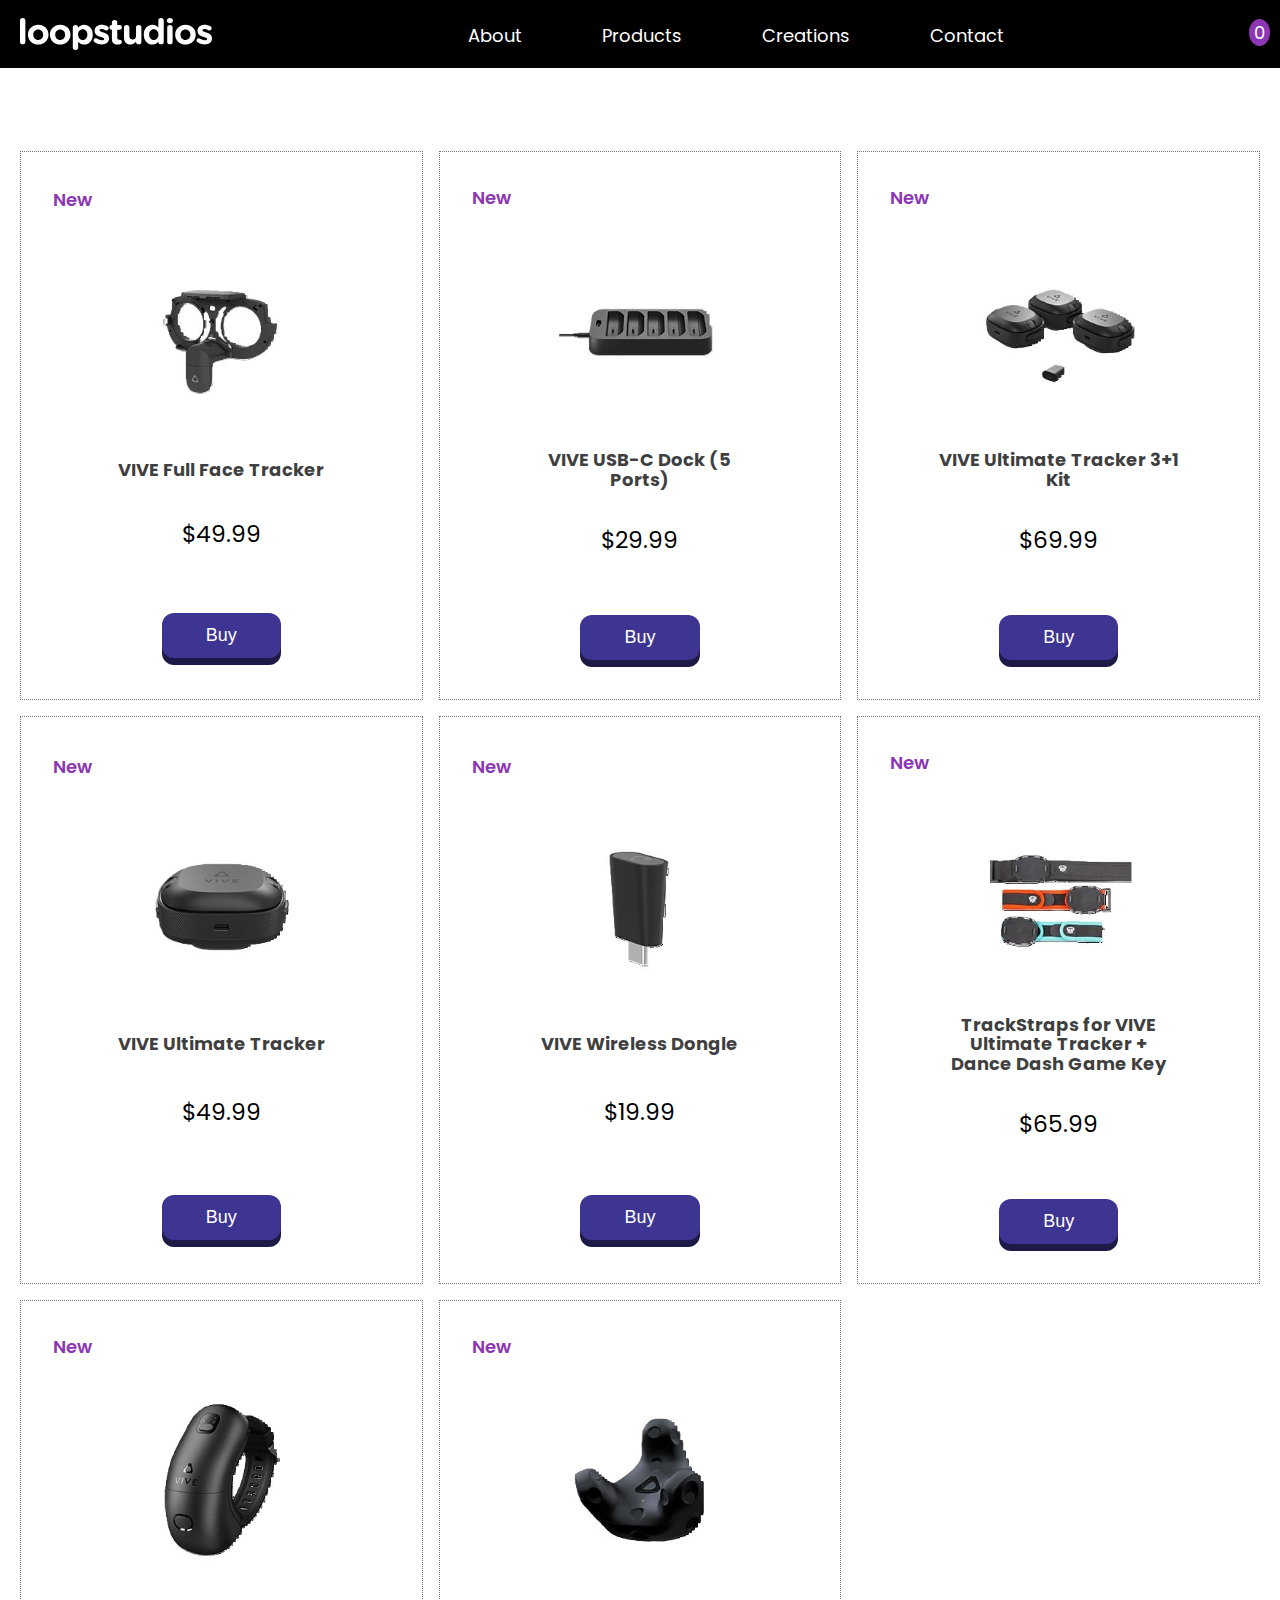
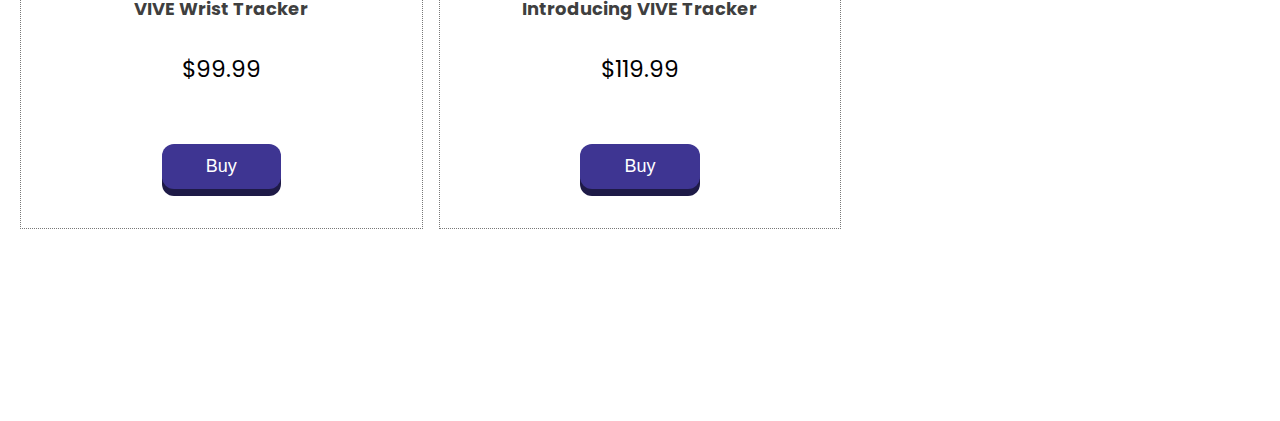
==== accessories.html @ d1fae559 "Add files via upload" ====
<!DOCTYPE html>
<html lang="en">
  <head>
    <meta charset="UTF-8" />
    <meta name="viewport" content="width=device-width, initial-scale=1.0" />
    <link rel="stylesheet" href="style.css" />
    <link rel="preconnect" href="https://fonts.googleapis.com" />
    <link rel="preconnect" href="https://fonts.gstatic.com" crossorigin />
    <link
      href="https://fonts.googleapis.com/css2?family=Poppins:ital,wght@0,100;0,200;0,300;0,400;0,500;0,600;0,700;0,800;0,900;1,100;1,200;1,300;1,400;1,500;1,600;1,700;1,800;1,900&display=swap"
      rel="stylesheet"
    />
    <link rel="preconnect" href="https://fonts.googleapis.com" />
    <link rel="preconnect" href="https://fonts.gstatic.com" crossorigin />
    <link
      href="https://fonts.googleapis.com/css2?family=Caveat:wght@400..700&display=swap"
      rel="stylesheet"
    />

    <link
      rel="stylesheet"
      href="https://cdnjs.cloudflare.com/ajax/libs/font-awesome/6.6.0/css/all.min.css"
      integrity="sha512-Kc323vGBEqzTmouAECnVceyQqyqdsSiqLQISBL29aUW4U/M7pSPA/gEUZQqv1cwx4OnYxTxve5UMg5GT6L4JJg=="
      crossorigin="anonymous"
      referrerpolicy="no-referrer"
    />
    <title>Document</title>
  </head>
  <body>

     
        <div class="hamburger">
          <img src="./images/icon-hamburger.svg" alt="" />
        </div>
        <nav >
          <div class="nav__bar wrapper">
          <div class="logo ">
            <a href="index.html#hero"><img src="./images/logo.svg" alt="" /></a>
          </div>
       
          <div class="mobile__close ">
            <img src="./images/icon-close.svg" alt="" />
          </div>
          <ul class="nav__links ">
            <li class="links"><a href="index.html#about">About</a></li>
            <li class="links" ><a href="index.html#products">Products</a></li>
            <li class="links"><a href="index.html#creations">Creations</a></li>
            <li class="links"><a href="index.html#contact">Contact</a></li>  
          </ul>
        
        <div class="cart__container">
            <div class="cart__badge">
              0
            </div>
            <i id="cart-icon" class="fa-solid fa-cart-shopping " data-quantity="0"></i>
            <!-- Cart Dropdown -->
            <div id="cart" class="cart">

              <h2 class="cart__title">Your Cart</h2>
             
              <div class="cart__content">
              </div>
              <div class="total">
                <p class="total__title">Total: </p>
                <p class="total__price"></p>
              </div>
              <button id="checkoutButton" class="btn checkout-button">Checkout</button>
              <i id="close__cart" class="fa-solid fa-x cart__close"></i>

            </div>
        </div>
    
    </nav>
       
    <main>
      <section class="accessories__page wrapper">
        <div class="header__sub">
          <ul>
            <li>Explore</li>
          </ul>
          <span></span>
        </div>
        <h2>Accessories</h2>
        <div class="accessories__container-page">
          <div class="accessories__box product__box">
            <span class="accessories__head" >New</span>
            <img class="product__img" src="./images/addon1.jpg" alt="" />
            <h3 class="product__text-title">VIVE Full Face Tracker</h3>
            <p class="price" >$49.99</p>
           <button class="btn cart__icon"><p class="button-text">Buy</p></button>
              
            </button>
          </div>
          <div class="accessories__box product__box">
            <span class="accessories__head" >New</span>
            <img class="product__img" src="./images/addon2.jpg" alt="" />
            <h3 class="product__text-title"> VIVE USB-C Dock (5 Ports)</h3>
            <p class="price" >$29.99</p>
     
            <button class="btn cart__icon"><p class="button-text">Buy</p></button>
           
          </div>
          <div class="accessories__box product__box">
            <span class="accessories__head" >New</span>
            <img class="product__img" src="./images/addon3.jpg" alt="" />
            <h3 class="product__text-title">VIVE Ultimate Tracker 3+1 Kit</h3>
            <p class="price" >$69.99</p>
           <button class="btn cart__icon"><p class="button-text">Buy</p></button>
              
            </button>
          </div>
          <div class="accessories__box product__box">
            <span class="accessories__head" >New</span>
            <img class="product__img" src="./images/addon4.jpg" alt="" />
            <h3 class="product__text-title">VIVE Ultimate Tracker</h3>
            <p class="price" >$49.99</p>
           <button class="btn cart__icon"><p class="button-text">Buy</p></button>
              
            </button>
          </div>
          <div class="accessories__box product__box">
             <span class="accessories__head" >New</span>
            <img class="product__img" src="./images/addon5.jpg" alt="" />
            <h3 class="product__text-title">VIVE Wireless Dongle</h3>
            <p class="price">$19.99</p>
           <button class="btn cart__icon"><p class="button-text">Buy</p></button>
              
            </button>
          </div>
          <div class="accessories__box product__box">
             <span class="accessories__head" >New</span>
            <img class="product__img" src="./images/addon6.jpg" alt="" />
            <h3 class="product__text-title">TrackStraps for VIVE Ultimate Tracker + Dance Dash Game Key</h3>
            <p class="price" >$65.99</p>
           <button class="btn cart__icon"><p class="button-text">Buy</p></button>
              
            </button>
          </div>
          <div class="accessories__box product__box">
             <span class="accessories__head" >New</span>
            <img class="product__img"  src="./images/addon7.jpg" alt="" />
            <h3 class="product__text-title">VIVE Wrist Tracker</h3>
            <p class="price" >$99.99</p>
           <button class="btn cart__icon"><p class="button-text">Buy</p></button>
        
            </button>
          </div>
          <div class="accessories__box product__box">
             <span class="accessories__head" >New</span>
            <img class="product__img"  src="./images/addon8.jpg" alt="" />
            <h3 class="product__text-title">Introducing
                VIVE Tracker</h3>
            <p class="price" >$119.99</p>
           <button class="btn cart__icon"><p class="button-text">Buy</p></button>
             
            </button>
          </div>
        </div>
      </section>
    </main>
    <script src="script.js" ></script>
  </body>
</html>
---- style.css ----
:root {
  --DarkGray: hsl(0, 0%, 55%);
  --VeryDarkGray: hsl(0, 0%, 41%);
  --accentColor: #8c36b4;
  --button: #3d3491;
  --buttonCheckOut: #02ac70;
  --fw-sm: 300;
  --fw-med: 400;
  --fw-lrg: 600;

  --padding-400: 12px;
  --padding-600: 32px;
  --padding-700: 48px;
  --margin-400: 16px;
  --margin-600: 32px;
  --margin-700: 48px;
  --margin-800: 80px;
  --margin-xl: clamp(6rem, 1rem + 25vw, 12rem);
  --gap-400: 16px;
  --gap-600: 32px;
  --gap-700: 48px;
  --gap-800: 64px;
  --font-200: clamp(0.75rem, 0.5rem + 0.45vw, 0.75rem);
  --font-300: clamp(1rem, 0.5rem + 0.875vw, 1.125rem);
  --font-350: clamp(1.125rem, 0.5rem + 1.2vw, 1.5rem);
  --font-400: clamp(1.25rem, 0.5548rem + 1.2vw, 1.75rem);
  --font-500: clamp(1.25rem, 0.75rem + 2.75vw, 2.5rem);
  --font-600: clamp(1.75rem, 1rem + 5.5vw, 4rem);
}

*,
*::before,
*::after {
  box-sizing: border-box;
  padding: 0;
  margin: 0;
}

html {
  scroll-behavior: smooth;

  font-family: "Poppins", sans-serif;
}
body {
  line-height: 1.5;
  max-width: 1700px;
  margin-inline: auto;
  font-size: var(--font-400);
}
h1,
h2,
h3 {
  line-height: 1.1;
  color: white;
}
h2 {
  font-weight: var(--fw-med);
  font-size: var(--font-500);
  margin-bottom: 1rem;
  color: black;
  letter-spacing: 0.25rem;
}
p {
  font-size: var(--font-300);
  color: var(--VeryDarkGray);
}
span {
  font-size: var(--font-300);
}
img,
picture,
video,
canvas,
svg {
  display: block;
  max-width: 100%;
  object-fit: cover;
}

input,
textarea,
select {
  font: inherit;
}
.wrapper {
  width: min(100% - 32px, 1240px);
  margin-inline: auto;
}
section,
header {
  margin-bottom: var(--margin-xl);
  scroll-margin-top: 6rem;
}

span {
  text-decoration: none;
  list-style: none;
  color: black;
  font-size: var(--font-300);
  font-weight: var(--fw-light);
}

.title__header {
  padding-bottom: var(--margin-400);
}

.header__sub {
  display: flex;
  align-items: center;
}
.header__sub ul li {
  color: var(--DarkGray);
  font-size: var(--font-300);
}
.header__sub span {
  border-bottom: 1px solid black;
  width: 50px;
  margin-left: var(--padding-400);
}

/*=============== BUTTON ===============*/
button {
  cursor: pointer;
}
button i {
  margin-right: 0.5rem;
}
.btn {
  background: hsl(246, 47%, 19%);
  border-radius: 12px;
  border: none;
  padding: 0 0 1px;
  cursor: pointer;
  outline-offset: 4px;
  margin-top: var(--margin-600);
}
.button-text {
  display: block;
  padding: 12px 24px;
  border-radius: 12px;
  background: hsl(246, 47%, 39%);
  color: white;
  transform: translateY(-6px);
}
.btn:active .button-text {
  transform: translateY(-2px);
}

.btn.add-to-cart {
  background-color: hsl(246, 9%, 70%);
}
.btn.add-to-cart .button-text {
  display: block;
  padding: 12px 24px;
  border-radius: 12px;
  background: hsl(240, 26%, 95%);
  color: var(--button);
  transform: translateY(-6px);
}
.btn.btn.add-to-cart:active .button-text {
  transform: translateY(-2px);
}
.checkout-button {
  background-color: #02ac70;
  border-radius: 20px;
  padding: var(--padding-400) var(--padding-700);
  color: white;
  font-weight: var(--fw-med);
}
.btn__tab {
  background-color: transparent;
  border: none;
  font-size: var(--font-300);
  color: var(--VeryDarkGray);
  transition: 500ms ease;
}

.btn__tab.active {
  color: #3d3491;
  text-decoration: underline;
  text-decoration-thickness: 0.125rem;
  text-underline-offset: 0.5rem;
}
/*=============== NAVIGATION ===============*/

header {
  position: relative;
  min-height: 90vh;
  background-image: url(./images/desktop/image-hero.jpg);
  background-position: center;
  background-size: cover;
}
.hamburger {
  display: none;
  cursor: pointer;
}
nav {
  background-color: black;
  z-index: 1;
  position: fixed;
  top: 0;
  left: 0;
  right: 0;
}
.nav__bar {
  display: flex;
  justify-content: space-between;
  align-items: center;
  padding-block: 1rem;
}
.nav__links {
  display: flex;
  gap: 5rem;
  cursor: pointer;
  list-style: none;
  align-items: baseline;
}

.nav__links a {
  position: relative;
  color: white;
  text-decoration: none;
  font-size: var(--font-300);
  font-weight: var(--fw-med);
  transition: 0.3s ease;
}
.nav__links a:not(.product__link)::before {
  position: absolute;
  content: "";
  top: 25px;
  left: 0;
  right: 0;
  bottom: 0;
  width: 0;
  height: 2px;
  transition: 500ms ease;
}
.nav__links a:not(.product__link):hover::before {
  width: 100%;
  background: var(--accentColor);
}
.mobile__close {
  display: none;
}
.btn-mobile {
  display: none;
}
.product__link {
  position: relative;
  color: white;
  font-size: var(--font-300);
  font-weight: var(--fw-med);
}
.product__link ul {
  position: absolute;
  display: none;
  left: -10px;
  padding-block: var(--padding-400);
  padding-left: var(--padding-400);
  list-style: none;
  background-color: black;
  width: 200px;
  transition: 300ms ease;
}
.product__link i {
  margin-left: 5px;
}

.products__show.show {
  display: grid;
  padding-block: var(--padding-600);

  gap: var(--gap-400);
}
.products__show a {
  font-size: var(--font-200);
}
/*=============== CART ===============*/
.cart {
  position: fixed;
  top: 2px;
  right: -100%;
  display: grid;
  background-color: white;
  box-shadow: 2px 2px 8px rgba(0, 0, 0, 0.534);

  padding: 1rem;
}
.cart.active {
  right: 5px;
  transition: 300ms ease;
}
.cart__container {
  position: relative;
  display: grid;

  align-items: center;
}
.cart__container .fa-cart-shopping {
  color: white;
  cursor: pointer;
}
.cart__container .cart__badge {
  position: absolute;
  top: -15px;
  right: -10px;
  color: white;
  background-color: var(--accentColor);
  border-radius: 50%;
  font-size: var(--font-300);
  padding-inline: 0.325rem;
}

.cart h2 {
  color: black;
  font-size: var(--font-350);
  text-align: center;
}
.cart__content {
  border-bottom: 1px dotted black;
}
.total {
  display: flex;
  justify-content: end;
  margin: 1rem 2rem 0.5rem;
  gap: 0.25rem;
}
.total p {
  color: black;
  font-weight: var(--fw-med);
  font-size: 1rem;
}
button {
  justify-self: center;
}
#close__cart {
  position: absolute;
  top: 10px;
  right: 10px;
  cursor: pointer;
  font-size: 0.75rem;
}
.cart__box {
  display: grid;
  grid-template-columns: 120px 150px 20px;
  align-items: center;

  gap: 0.5rem;
}
.detail__box {
  display: grid;
  gap: 0.25rem;
  margin-bottom: 0.75rem;
}
.cart__product-title,
.cart__price {
  font-size: 1rem;
}
.cart__quantity {
  width: 50px;
  height: 20px;
  font-size: 0.75rem;
}
.cart__remove {
  cursor: pointer;
  font-size: 1.25rem;
}

/*=============== HOME ===============*/

.hero {
  display: grid;
  align-items: center;
  min-height: 100vh;
}
.hero__box {
  display: grid;
  border: 2px solid white;
  max-width: 700px;

  padding: 1rem 2.25rem;
}

.hero__box h1 {
  font-size: var(--font-600);
  font-weight: var(--fw-sm);
}

/*=============== ABOUT ===============*/

.about__container {
  display: grid;
  grid-template-columns: 1.25fr 1fr;
  align-items: end;
}

.about__text {
  padding: 4rem 0 1rem 6rem;

  background-color: white;
  transform: translateX(-25%);
}

/*=============== PRODUCTS ===============*/

.tab__box {
  display: flex;
  justify-content: space-evenly;
  margin-bottom: 8rem;
}

.product__box {
  display: none;
  animation: moving 700ms ease;
}
@keyframes moving {
  from {
    transform: translateX(-50px);
    opacity: 0;
  }
  to {
    transform: translateX(0);
    opacity: 1;
  }
}
.product .product__box:not(:nth-of-type(1)) {
  margin-top: var(--margin-800);
}
.products .product__box.active {
  display: grid;
  grid-template-columns: repeat(auto-fit, minmax(350px, 1fr));
}

.product__text > * {
  margin-bottom: var(--margin-600);
}

.products .price__card > :nth-child(1) {
  text-decoration: line-through;
  text-decoration-color: firebrick;

  color: var(--DarkGray);
}
.products .price > :nth-child(2) {
  font-size: var(--font-400);
}

/*=============== ACCESSORIES ===============*/
.accessories__container {
  position: relative;
}
.accessories__container img {
  width: 100%;
  max-height: 600px;
}
.accessories__text {
  position: absolute;
  content: "";
  top: 40%;
  left: 50%;
  transform: translateX(-50%);
  text-align: center;
}
.accessories__text h2,
.accessories__text p {
  color: white;
}

/*=============== SERVICES ===============*/

.creations__header {
  display: flex;
  justify-content: space-between;
  align-items: center;
}

.grid {
  margin-top: 4rem;
  display: flex;
  gap: 2rem;
  flex-wrap: wrap;
  justify-content: center;
}
.card {
  display: grid;
}

.card > * {
  grid-column: 1 / 2;
  grid-row: 1 / 2;
}
.card span {
  color: white;
  align-self: end;
  text-align: center;
  padding-bottom: 3rem;
  padding-inline: 0.5rem;
  font-size: var(--font-350);
}

/*=============== TESTIMONIALS ===============*/

.testimonials-container {
  display: grid;
  grid-template-columns: repeat(auto-fit, minmax(350px, 1fr));
  gap: 1rem;
  justify-content: center;
  margin-top: var(--margin-700);
}
.test {
  display: flex;
  flex-direction: column;
  align-items: center;
  gap: 1rem;
}

.test img {
  width: 150px;
  aspect-ratio: 1;
  border-radius: 50%;
}
.test h4 {
  font-size: var(--font-350);
}
.review {
  display: flex;
}
.fa-star {
  display: inline-block;
}
.testimonials .fa-star.checked {
  color: gold;
}

/*=============== CONTACT ===============*/

.contact h2 {
  color: black;
}

.contact__container {
  display: grid;
  grid-template-columns: repeat(auto-fit, minmax(350px, 1fr));
  gap: 2rem;
  margin-top: var(--margin-800);
}
.container__right {
  display: grid;
  margin-inline: auto;
}

.contact span {
  margin-left: 0.5rem;
  font-size: var(--font-300);
}
.form__text {
  display: grid;
  gap: 1rem;
}
.contact input,
textarea {
  border: 1px solid black;
  padding: 0.5rem;
  font-family: inherit;
  font-size: var(--font-300);
}

.contact .btn {
  justify-self: start;
}

.map__pic {
  width: 100%;
  height: 100%;
  object-fit: cover;
}
/*=============== FOOTER ===============*/

footer {
  background-color: black;
  padding: 2rem;
}
.footer__container {
  display: flex;
  justify-content: space-between;
  align-items: start;
  flex-wrap: wrap;
}
.footer__container > * {
  display: grid;
  gap: 1rem;
}
.socials > * {
  color: white;
  display: flex;
  align-items: center;
  gap: 0.5rem;
}

footer span,
footer i,
footer p {
  color: white;
  font-size: var(--font-300);
}

/*=============== ACCESSORIES ===============*/

.accessories__container-page {
  display: grid;
  grid-template-columns: repeat(auto-fit, minmax(350px, 1fr));
  gap: var(--gap-400);
  margin-top: var(--margin-800);
}
.accessories__box {
  border: 1px dotted rgba(0, 0, 0, 0.527);
  display: grid;
  gap: var(--gap-600);
  justify-items: center;
  align-items: center;
  padding-block: var(--padding-600);
  text-align: center;
}
.accessories__head {
  justify-self: start;
  color: var(--accentColor);
  padding-left: var(--padding-600);
  font-weight: var(--fw-lrg);
}
.accessories__container-page img {
  width: 175px;
  height: 175px;
}

.accessories__box h3 {
  color: rgba(0, 0, 0, 0.76);
  font-size: var(--font-300);
  max-width: 20ch;
}
.accessories__container-page p:not(.button-text) {
  font-size: var(--font-350);
  font-weight: var(--fw-med);
  color: black;
}
.accessories__page .button-text {
  padding: 12px 44px;
}
/*=============== LEARN MORE HTML ===============*/
.review {
  border-bottom: 3px dotted var(--DarkGray);
  padding: 1rem;
}

.review .box {
  display: grid;
  align-items: center;
  justify-items: center;
}
.details h3 {
  color: black;
  margin-block: var(--margin-700);
}
.container {
  display: grid;
  grid-template-columns: repeat(3, 1fr);

  gap: 4rem;
}
.details .box {
  border-right: 1px solid black;
}

.details .box:last-child {
  border-right: none;
}
.details .box {
  margin-bottom: var(--marginBottom);
}
.details span {
  color: var(--VeryDarkGray);
}

/*=============== CHECKOUT.HTML ===============*/

.checkout__container {
  display: grid;
}
.input__box img {
  display: inline;
}

.checkout__container form {
  display: flex;
  justify-content: center;
  align-items: center;
  gap: var(--gap-400);
  align-items: center;
  padding-block: var(--padding-600);
}
.input__box .span {
  display: block;
  margin: 8px 0;
}

.checkout__box h3 {
  color: black;
  margin-bottom: 1rem;
}
.checkout__box input {
  font-size: var(--font-300);
  padding: 8px;
  width: 100%;
}

.flex {
  display: flex;
  align-items: center;

  gap: 8px;
}

.checkout-item {
  display: flex;
  gap: var(--gap-400);
  align-items: center;
  margin: 0;
}
#checkoutTotal {
  color: black;
}

.checkout__container button {
  justify-self: end;
  width: 250px;
}
.checkout__final .cart__box {
  display: flex;
  justify-content: space-between;
  gap: 2rem;
}
.checkout__final .detail__box {
  display: flex;
  justify-content: space-between;
  width: 100%;
}
.checkout__final .detail__box .cart__product-title {
  margin-inline: auto;
}
.checkout__final .total__price {
  display: flex;
  justify-content: end;
}

@media (max-width: 800px) {
  section,
  header {
    margin-bottom: 7rem;
  }
  .hamburger {
    display: block;
    position: fixed;
    top: 25px;
    right: 20px;
  }

  .hamburger.active {
    display: none;
  }
  .mobile__close {
    cursor: pointer;
    display: none;
  }
  .mobile__close.active {
    display: block;
    position: absolute;
    top: 25px;
    right: 20px;
  }
  .footer__container {
    text-align: center;
    justify-content: center;
  }
  .nav__bar {
    position: absolute;
    top: 0;
    right: 0;
    left: -100%;

    flex-direction: column;
    justify-content: center;

    gap: 3rem;
    margin: 0;
    padding: 5rem;
    width: 100%;
    background-color: black;
    transition: 0.3s ease;
  }

  .nav__bar.active {
    left: 0;
  }
  .nav__links {
    flex-direction: column;
    gap: 2rem;
  }

  .product__text {
    order: 1;
  }

  .about__container {
    grid-template-columns: 1fr;
    align-items: center;
    justify-content: center;
    gap: 2rem;
  }
  .about__text {
    text-align: center;
    padding: 1rem 2rem;
    transform: translate(0);
  }

  .btn-desktop {
    display: none;
  }
  .btn-mobile {
    display: block;
    margin-inline: auto;
    margin-top: 2rem;
  }
  .card span {
    text-align: left;
  }
  .footer__container {
    flex-direction: column;
    align-items: center;
    justify-content: center;

    gap: 2rem;
  }
  .socials {
    display: flex;
    justify-content: center;
    flex-wrap: wrap;
  }
  .product__link ul {
    position: relative;
    width: 100%;
    left: 5px;
  }
}
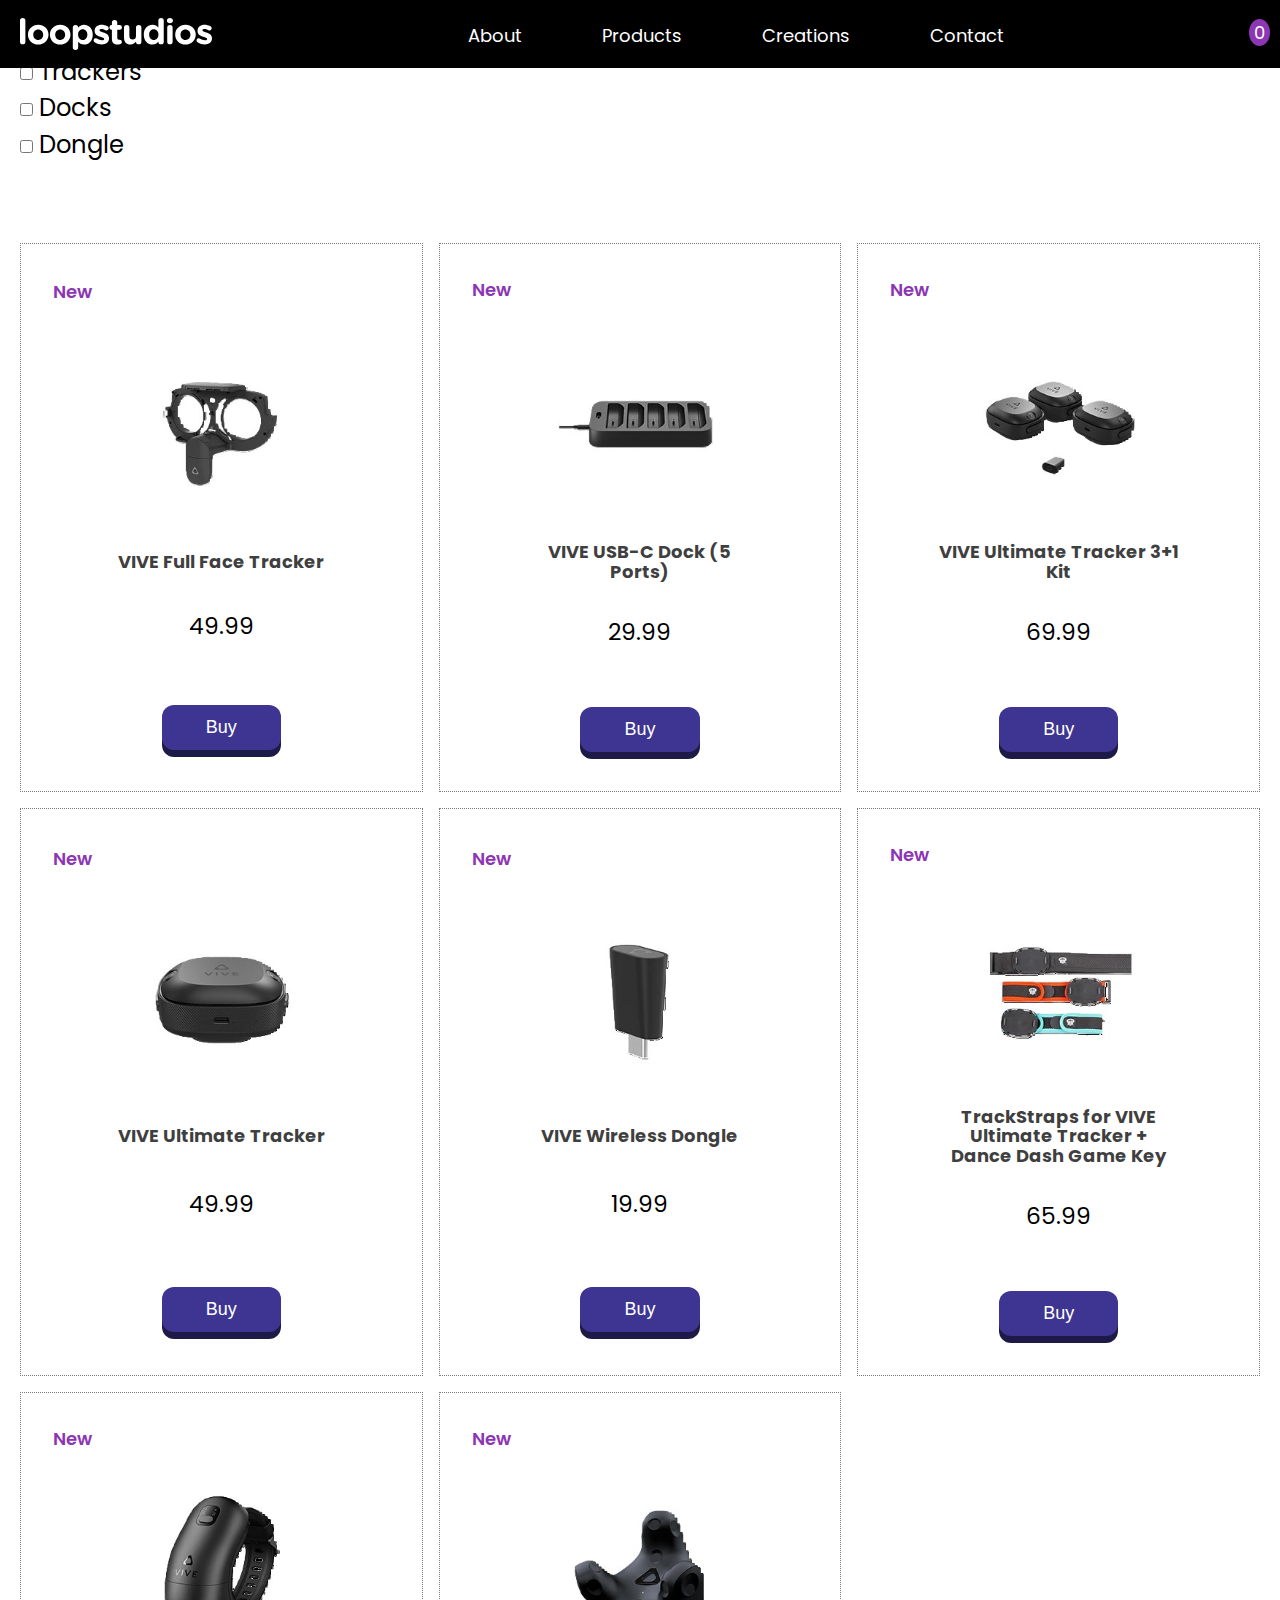
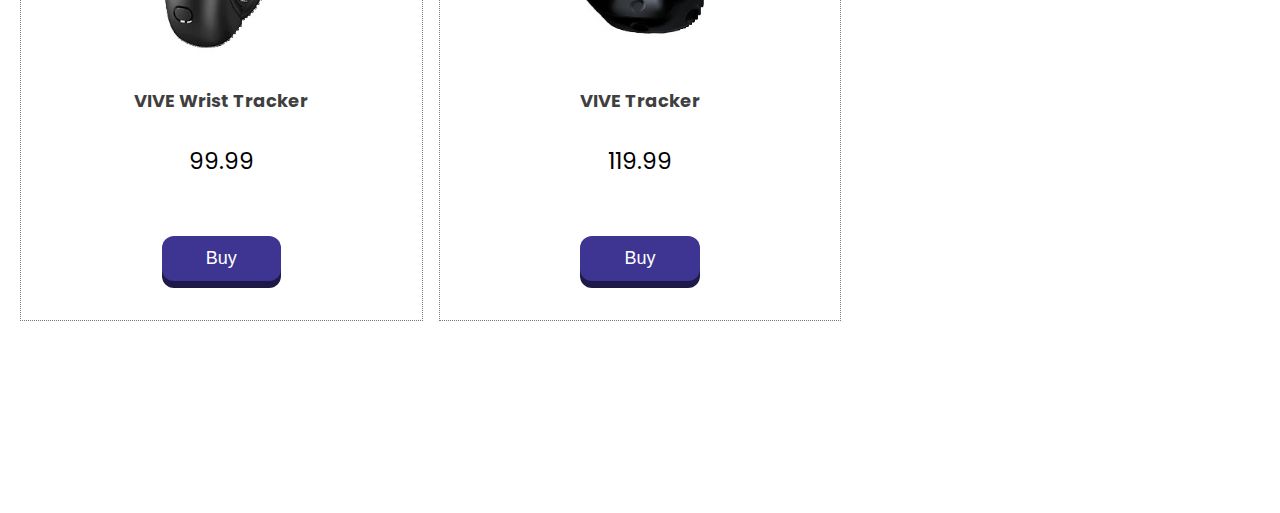
==== commit 782697c1: "Update filter style" ====
--- a/accessories.html
+++ b/accessories.html
@@ -73,88 +73,30 @@
     </nav>
        
     <main>
-      <section class="accessories__page wrapper">
-        <div class="header__sub">
-          <ul>
-            <li>Explore</li>
-          </ul>
-          <span></span>
+          <section class="accessories__page wrapper">
+        <div class="filters">
+          <p>Filters</p>
+          <p>Category</p>
+          <div class="filters__container">
+            <div>
+              <input type="checkbox" class="check" id="trackers">
+              <label for="trackers">Trackers</label>
+            </div>
+            <div>
+              <input type="checkbox" class="check" id="docks">
+              <label for="docks">Docks</label>
+            </div>
+            <div>
+              <input type="checkbox" class="check" id="dongle">
+              <label for="dongle">Dongle</label>
+            </div>
+          </div>
         </div>
-        <h2>Accessories</h2>
-        <div class="accessories__container-page">
-          <div class="accessories__box product__box">
-            <span class="accessories__head" >New</span>
-            <img class="product__img" src="./images/addon1.jpg" alt="" />
-            <h3 class="product__text-title">VIVE Full Face Tracker</h3>
-            <p class="price" >$49.99</p>
-           <button class="btn cart__icon"><p class="button-text">Buy</p></button>
-              
-            </button>
-          </div>
-          <div class="accessories__box product__box">
-            <span class="accessories__head" >New</span>
-            <img class="product__img" src="./images/addon2.jpg" alt="" />
-            <h3 class="product__text-title"> VIVE USB-C Dock (5 Ports)</h3>
-            <p class="price" >$29.99</p>
+   
+        <div class="accessories__container-page" >
+         
      
-            <button class="btn cart__icon"><p class="button-text">Buy</p></button>
-           
-          </div>
-          <div class="accessories__box product__box">
-            <span class="accessories__head" >New</span>
-            <img class="product__img" src="./images/addon3.jpg" alt="" />
-            <h3 class="product__text-title">VIVE Ultimate Tracker 3+1 Kit</h3>
-            <p class="price" >$69.99</p>
-           <button class="btn cart__icon"><p class="button-text">Buy</p></button>
-              
-            </button>
-          </div>
-          <div class="accessories__box product__box">
-            <span class="accessories__head" >New</span>
-            <img class="product__img" src="./images/addon4.jpg" alt="" />
-            <h3 class="product__text-title">VIVE Ultimate Tracker</h3>
-            <p class="price" >$49.99</p>
-           <button class="btn cart__icon"><p class="button-text">Buy</p></button>
-              
-            </button>
-          </div>
-          <div class="accessories__box product__box">
-             <span class="accessories__head" >New</span>
-            <img class="product__img" src="./images/addon5.jpg" alt="" />
-            <h3 class="product__text-title">VIVE Wireless Dongle</h3>
-            <p class="price">$19.99</p>
-           <button class="btn cart__icon"><p class="button-text">Buy</p></button>
-              
-            </button>
-          </div>
-          <div class="accessories__box product__box">
-             <span class="accessories__head" >New</span>
-            <img class="product__img" src="./images/addon6.jpg" alt="" />
-            <h3 class="product__text-title">TrackStraps for VIVE Ultimate Tracker + Dance Dash Game Key</h3>
-            <p class="price" >$65.99</p>
-           <button class="btn cart__icon"><p class="button-text">Buy</p></button>
-              
-            </button>
-          </div>
-          <div class="accessories__box product__box">
-             <span class="accessories__head" >New</span>
-            <img class="product__img"  src="./images/addon7.jpg" alt="" />
-            <h3 class="product__text-title">VIVE Wrist Tracker</h3>
-            <p class="price" >$99.99</p>
-           <button class="btn cart__icon"><p class="button-text">Buy</p></button>
-        
-            </button>
-          </div>
-          <div class="accessories__box product__box">
-             <span class="accessories__head" >New</span>
-            <img class="product__img"  src="./images/addon8.jpg" alt="" />
-            <h3 class="product__text-title">Introducing
-                VIVE Tracker</h3>
-            <p class="price" >$119.99</p>
-           <button class="btn cart__icon"><p class="button-text">Buy</p></button>
-             
-            </button>
-          </div>
+
         </div>
       </section>
     </main>
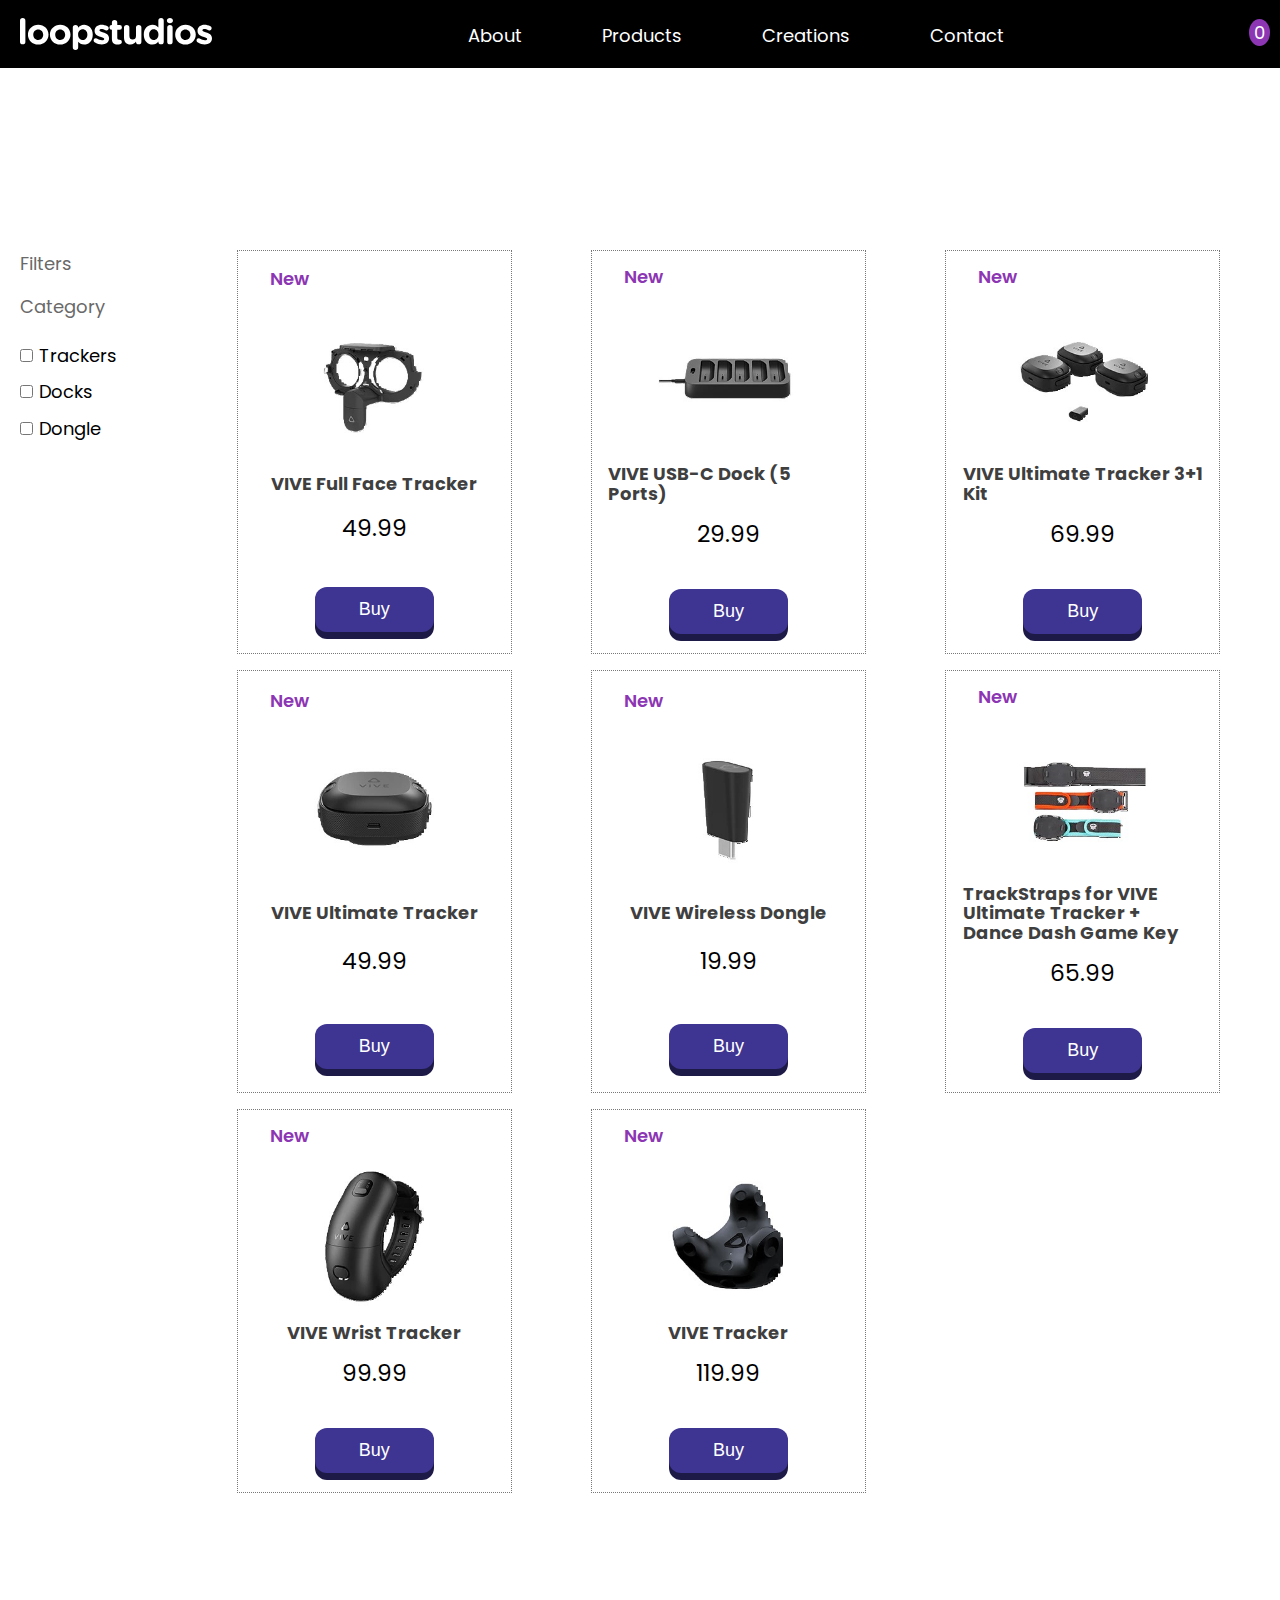
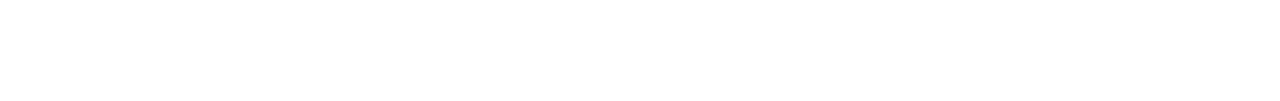
==== commit 3f16f3b8: "Update all new accessories.html" ====
--- a/accessories.html
+++ b/accessories.html
@@ -26,11 +26,11 @@
     />
     <title>Document</title>
   </head>
-  <body>
+  <body class="accessories-page">
 
      
         <div class="hamburger">
-          <img src="./images/icon-hamburger.svg" alt="" />
+          <i class="fa-solid fa-bars" style="color: #000000;"></i>
         </div>
         <nav >
           <div class="nav__bar wrapper">
@@ -73,7 +73,7 @@
     </nav>
        
     <main>
-          <section class="accessories__page wrapper">
+      <section class="accessories__page wrapper">
         <div class="filters">
           <p>Filters</p>
           <p>Category</p>
--- a/style.css
+++ b/style.css
@@ -53,6 +53,11 @@
   line-height: 1.1;
   color: white;
 }
+h1 {
+  font-size: var(--font-600);
+  font-weight: var(--fw-med);
+  text-shadow: 2px 2px 2px black;
+}
 h2 {
   font-weight: var(--fw-med);
   font-size: var(--font-500);
@@ -66,6 +71,9 @@
 }
 span {
   font-size: var(--font-300);
+}
+a {
+  text-decoration: none;
 }
 img,
 picture,
@@ -83,7 +91,7 @@
   font: inherit;
 }
 .wrapper {
-  width: min(100% - 32px, 1240px);
+  width: min(100% - 24px, 1240px);
   margin-inline: auto;
 }
 section,
@@ -186,8 +194,8 @@
 header {
   position: relative;
   min-height: 90vh;
-  background-image: url(./images/desktop/image-hero.jpg);
-  background-position: center;
+  background-image: url(./images/heroVR.jpg);
+  background-position: bottom;
   background-size: cover;
 }
 .hamburger {
@@ -381,11 +389,6 @@
   padding: 1rem 2.25rem;
 }
 
-.hero__box h1 {
-  font-size: var(--font-600);
-  font-weight: var(--fw-sm);
-}
-
 /*=============== ABOUT ===============*/
 
 .about__container {
@@ -499,6 +502,10 @@
 }
 
 /*=============== TESTIMONIALS ===============*/
+.testimonials {
+  background-color: aliceblue;
+  padding-block: var(--padding-600);
+}
 
 .testimonials-container {
   display: grid;
@@ -604,22 +611,38 @@
   font-size: var(--font-300);
 }
 
-/*=============== ACCESSORIES ===============*/
+/*=============== ACCESSORIES.html ===============*/
+.accessories__page {
+  display: grid;
+  grid-template-columns: auto 1fr;
+  gap: 5rem;
+}
+.filters {
+  padding-top: 250px;
+  max-width: 150px;
+}
+.filters > * {
+  margin-bottom: var(--margin-400);
+}
+label {
+  font-size: var(--font-300);
+}
 
 .accessories__container-page {
   display: grid;
-  grid-template-columns: repeat(auto-fit, minmax(350px, 1fr));
-  gap: var(--gap-400);
-  margin-top: var(--margin-800);
+  grid-template-columns: repeat(auto-fit, minmax(325px, 1fr));
+  padding-top: 250px;
 }
 .accessories__box {
   border: 1px dotted rgba(0, 0, 0, 0.527);
   display: grid;
-  gap: var(--gap-600);
+  gap: 12px;
   justify-items: center;
   align-items: center;
-  padding-block: var(--padding-600);
-  text-align: center;
+  padding-block: var(--padding-400);
+  min-width: 275px;
+  margin-inline: auto;
+  margin-bottom: var(--margin-400);
 }
 .accessories__head {
   justify-self: start;
@@ -628,8 +651,8 @@
   font-weight: var(--fw-lrg);
 }
 .accessories__container-page img {
-  width: 175px;
-  height: 175px;
+  width: 150px;
+  height: 150px;
 }
 
 .accessories__box h3 {
@@ -662,7 +685,7 @@
 }
 .container {
   display: grid;
-  grid-template-columns: repeat(3, 1fr);
+  grid-template-columns: repeat(auto-fit, minmax(350px, 1fr));
 
   gap: 4rem;
 }
@@ -761,6 +784,14 @@
     position: fixed;
     top: 25px;
     right: 20px;
+  }
+  .hamburger {
+    font-size: 1.5rem;
+    z-index: 100;
+    border: 1px solid black;
+    background-color: transparent;
+    border-radius: 50%;
+    padding: 16px 20px;
   }
 
   .hamburger.active {
@@ -849,4 +880,15 @@
     width: 100%;
     left: 5px;
   }
-}
+  .accessories__page {
+    grid-template-columns: 1fr;
+    gap: 20px;
+  }
+  .accessories__container-page {
+    margin-inline: auto;
+    padding-top: 50px;
+  }
+  .filters {
+    padding-top: 150px;
+  }
+}
